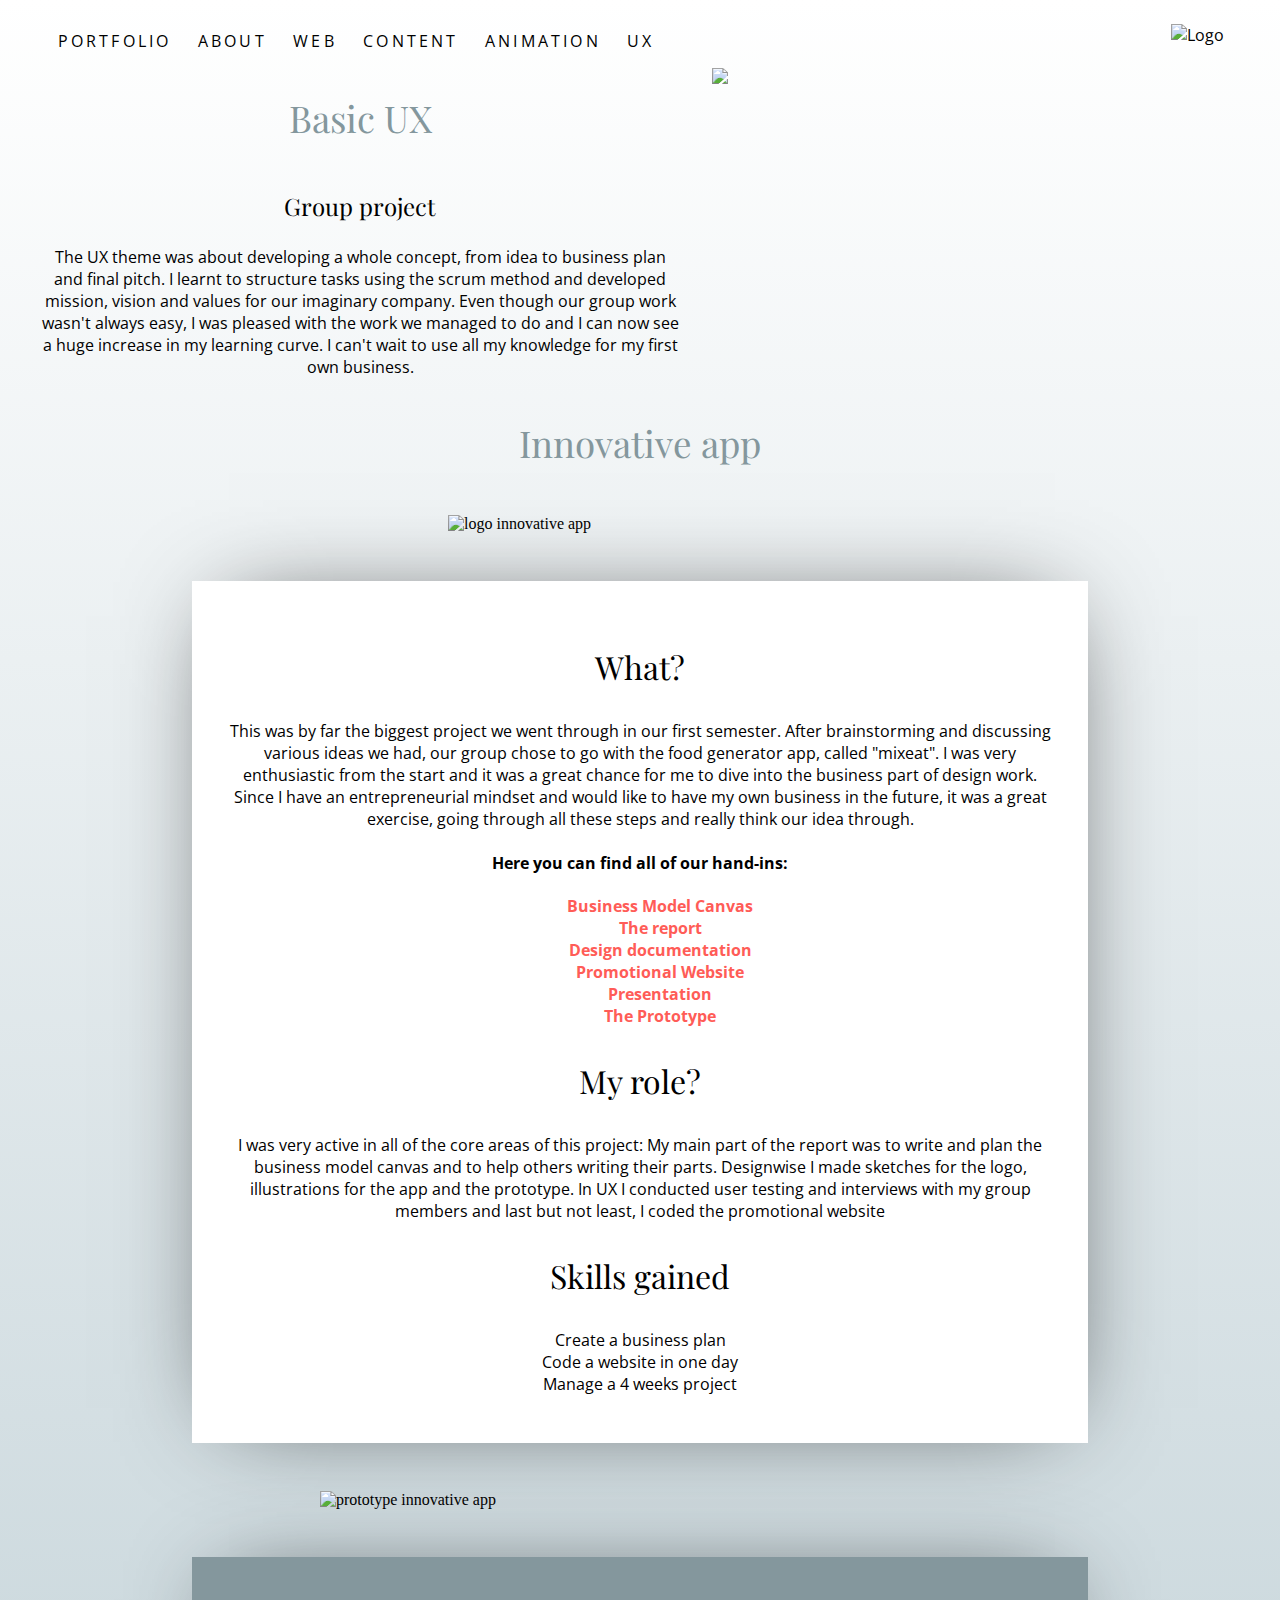
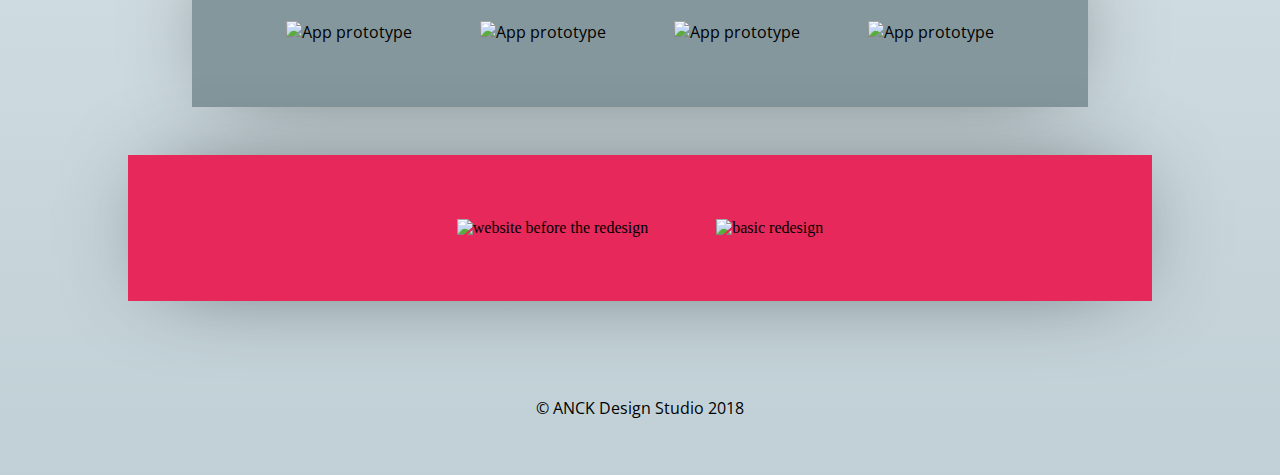
==== basicux.html @ 045bca90 "first commit" ====
<!DOCTYPE html>
<html lang="en">
<head>
  <meta charset="UTF-8">
  <meta name="viewport" content="width=device-width, initial-scale=1.0">
  <link rel="stylesheet" type="text/css" href="style.css">
  <link href="https://fonts.googleapis.com/css?family=Open+Sans:300" rel="stylesheet">
  <link href="https://fonts.googleapis.com/css?family=Playfair+Display" rel="stylesheet">
  <link rel="icon" type="image/png" href="images/Anck-logo.png">

  <title>ANCK Design
  </title>
</head>

<body class="basicuxpage">


  <!-- Here starts the nav bar -->
  <nav class="navbar">
    <!-- Here starts the burger nav bar -->
    <div class="burgercontainer">
      <div class="burger1"></div>
      <div class="burger2"></div>
      <div class="burger3"></div>
    </div>
      <!-- Here ends the burger nav bar -->
  <div class="logo"><a href="index.html"><img id="logo" src="images/Anck-logo.png" alt="Logo"></a></div>
  <div id="navmobile">
    <ul>
          <li><a class="navmobile" href="index.html">PORTFOLIO</a></li>
          <li><a class="navmobile" href="about.html">ABOUT</a></li>
          <li><a class="navmobile" href="basicweb.html">WEB</a></li>
          <li><a class="navmobile" href="basiccontent.html">CONTENT</a></li>
          <li><a class="navmobile" href="basicanimation.html">ANIMATION</a></li>
          <li><a class="navmobile" href="basicux.html">UX</a></li>
    </ul>
  </div>
        </nav>
<!-- Here ends the nav bar -->

<!--Here starts the main section -->
<main>
  <section class="sectionweb1">
    <h1 class="sectionheader1">Basic UX</h1>
    <h2>Group project</h2>
    <p>The UX theme was about developing a whole concept, from idea to business plan and final pitch. I learnt to structure tasks using the scrum method and developed mission, vision and values for our imaginary company. Even though our group work wasn't always easy, I was pleased with the work we managed to do and I can now see a huge increase in my learning curve. I can't wait to use all my knowledge for my first own business.</p>
    <img class="basicwebintro" src="images/basic-ux-intro.png">
    </section>

    <!--Here is the section about the group project digital innovative app-->
    <section>
      <h1 class="sectionheader1">Innovative app</h1>
      <img class="app" src="images/Final-logo.png" alt="logo innovative app">
      <div class="responsiveweb1">
        <h3>What?</h3>
        <p>This was by far the biggest project we went through in our first semester. After brainstorming and discussing various ideas we had, our group chose to go with the food generator app, called "mixeat". I was very enthusiastic from the start and it was a great chance for me to dive into the business part of design work. Since I have an entrepreneurial mindset and would like to have my own business in the future, it was a great exercise, going through all these steps and really think our idea through.</p>
         <h4>Here you can find all of our hand-ins:</h4>
          <ul>
           <li><a class="linkstoprojects" href="images/BusinessModelCanvas1.jpg" target="_blank">Business Model Canvas</a></li>
           <li><a class="linkstoprojects" href="images/Report-mixeat.pdf" target="_blank">The report</a></li>
           <li><a class="linkstoprojects" href="" target="_blank">Design documentation</a></li>
           <li><a class="linkstoprojects" href="http://anckdesign.com/01-web/app" target="_blank">Promotional Website</a></li>
           <li><a class="linkstoprojects" href="images/presentation-mixeat.pdf" target="_blank">Presentation</a></li>
           <li><a class="linkstoprojects" href="https://xd.adobe.com/view/d06db3ed-260b-46af-8ace-223a5864d336/?fullscreen" target="_blank">The Prototype</a></li>
          </ul>
        <h3>My role?</h3>
        <p>I was very active in all of the core areas of this project: My main part of the report was to write and plan the business model canvas and to help others writing their parts. Designwise I made sketches for the logo, illustrations for the app and the prototype. In UX I conducted user testing and interviews with my group members and last but not least, I coded the promotional website</p>
        <h3>Skills gained</h3>
        <p>Create a business plan<br>Code a website in one day<br>Manage a 4 weeks project</p>
      </div>
      <img class="desktop" src="images/prototype-mixeat.png" alt="prototype innovative app">

        <a href="https://xd.adobe.com/view/d06db3ed-260b-46af-8ace-223a5864d336/?fullscreen" target="_blank"><div class="basicux1">
          <img src="images/try-app-mobile1.png" alt="App prototype">
          <img src="images/try-app-mobile2.png" alt="App prototype">
          <img src="images/try-app-mobile3.png" alt="App prototype">
          <img src="images/try-app-mobile.png" alt="App prototype">
        </div></a>

      <div class="basicux2">
        <img src="images/website-mixeat.png" alt="website before the redesign">

        <img src="images/website-mixeat2.png" alt="basic redesign">
      </div>

    </section>

  <!--Here starts the footer-->

    <footer>
      <p class="footertext">&copy; ANCK Design Studio 2018</p>
    </footer>

  <!--Here ends the footer-->
  </main>
  <script src="script.js"></script>
  </body>

  </html>
---- style.css ----
*{
 box-sizing: border-box;
}

footer {
  display: flex;
  justify-content: center;
  padding: 2em;
  font-family: "Open Sans", sans-serif;
}
a{
  font-family: "Open Sans", sans-serif;
}
a:link {
  text-decoration: none;
  color: #000000;
}
a:visited {
  color: #000000;
}
a:hover{
  color: #C0D0D6;
  cursor: pointer;
}
nav{
  cursor: pointer;
}
.intro{
  font-family: "Playfair Display", serif;
  font-size: 2.5em;
  font-weight: normal;
  margin-left: 1em;
}
.introsentence{
  font-size: 1.5em;
  font-family: "Playfair Display", serif;
  margin-left: 2em;
}


ul{
  list-style: none;
}
li{
  padding-left: 0.6em;
  padding-right: 0.6em;
}
div#navmobile{
 font-family: "Open Sans", sans-serif;
 letter-spacing: 0.2em;
}
p{
  font-family: "Open Sans", sans-sans-serif;
}
h3 {
  font-family: "Playfair Display", serif;
  font-weight: 400;
  font-size: 2em;
}
h4{
  font-family: "Open Sans", sans-sans-serif;
}
a.linkstoprojects{
  color: #ff5c57;
  font-weight: bolder;
}
#logo{
  width: 3em;
  height: auto;
  margin-right: 3em;
  margin-top: 1em;
}
.logo{
  display: flex;
  justify-content: flex-end;
}
.scrolltext{
  writing-mode: vertical-rl;
  letter-spacing: 0.4em;
  font-family: "Open Sans", sans-serif;
}

.arrowscroll img{
  width: 1em;
  height: auto;
  margin-left: 1em;
  animation: arrow 2s ease-in-out infinite;
}

@keyframes arrow {
  100%{transform: translateY(3em);}
}

/*here starts the part with the survival kit/skills general styling*/
div.text a{
  font-weight: bold;
}
div.text a:hover{
  color: #ff5c57;
}
.portfolio{
  margin: auto;
  text-align: center;
  font-family: "Open Sans", sans-serif;
  letter-spacing: 0.2em;
  font-size: 2em;
  padding: 2em;
}
.boxa{
  background-color: #D7DBDB;
  width: 12em;
  height: 14em;
  margin: 0.5em;
  font-family: "Playfair Display", serif;
  text-align: center;
  font-size: 1.5em;
}
.boxa img{
    width: auto;
    height: 11em;
    display: block;
    margin-left: auto;
    margin-right: auto;
  }
.boxb{
  background-color: #F2F3F3;
  width: 13em;
  height: 15em;
  margin: 0.5em;
  font-family: "Playfair Display", serif;
  text-align: center;
  font-size: 1.5em;
}
.boxb img{
    width: 10em;
    height: auto;
    display: block;
    margin-left: auto;
    margin-right: auto;
    padding: 1em;
  }
.boxc{
  background-color: #FFA6A4;
  width: 16em;
  height: 13em;
  margin: 0.5em;
  font-family: "Playfair Display", serif;
  text-align: center;
  font-size: 1.5em;
}
.boxc img{
    width: 13em;;
    height: auto;
    display: block;
    margin-left: auto;
    margin-right: auto;
    margin-top: 2em;
  }
.boxd{
  background-color: #C0D0D6;
  width: 14em;
  height: 14em;
  margin: 0.5em;
  font-family: "Playfair Display", serif;
  text-align: center;
  font-size: 1.5em;
}
.boxd img{
    width: 5em;
    height: auto;
    display: block;
    margin-top:1em;
    margin-left: auto;
    margin-right: auto;
  }
/* here starts the general styling for the about page*/
.aboutpage{
  background: linear-gradient(#ffffff, #C0D0D6);
  background-repeat: no-repeat;
}

.sectionheader{
  color: #ff5c57;
  font-family: "Playfair Display", serif;
  font-size: 2.3em;
  font-weight: normal;
}
.sectionheader1{
  color: #84979D;
  font-family: "Playfair Display", serif;
  font-size: 2.3em;
  font-weight: normal;
}
#aboutphoto{
  width: 35vw;
  height: auto;
  filter:grayscale(1);
}
#aboutphoto:hover{
  filter: none;
}
.aboutdescription1{
  margin-left: 1em;
  margin-right: 1em;
  text-align: left;
}
.interests{
  text-align: center;
}
img.diamond1{
  width: 2em;
  height: auto;
  margin-left: 1em;
}
img.diamond2{
  width: 4em;
  height: auto;
  margin-left: 1em;
}
img.diamond3{
  width: 6em;
  height: auto;
  margin-left: 1em;
}
/*here starts the general styling for the basic web page*/
.basicwebpage{
  background: linear-gradient(#ffffff, #D7DBDB);
  background-repeat: no-repeat;
}
img.mobile{
  display: block;
  margin: auto;
  margin-top: 3em;
  margin-bottom: 3em;
}
img.desktop{
  width: 50vw;
  height: auto;
  display: block;
  margin: auto;
  margin-top: 3em;
  margin-bottom: 3em;
  box-shadow: 2px 0px 96px -35px rgba(0,0,0,0.76);

}
div.responsiveweb1{
  background-color: #ffffff;
  width: 70vw;
  display: block;
  margin: auto;
  text-align: center;
  padding: 2em;
  margin-bottom: 3em;
  box-shadow: 2px 0px 96px -35px rgba(0,0,0,0.76);
}
div.responsiveweb2{
  background-color: #84979D;
  width: 80vw;
  display: block;
  margin: auto;
  text-align: center;
  padding: 2em;
  margin-bottom: 3em;
  box-shadow: 2px 0px 96px -35px rgba(0,0,0,0.76);
}
.responsiveweb2 img{
  width: 30vw;
  height: auto;
  margin: 2em;
  box-shadow: 2px 0px 96px -35px rgba(0,0,0,0.76);

}
#monster-responsiveweb{
  background-color: #E4E6E7;
  width: 80vw;
  display: block;
  margin: auto;
  text-align: center;
  padding: 2em;
  margin-bottom: 3em;
  box-shadow: 2px 0px 96px -35px rgba(0,0,0,0.76);
}
/*here starts the styling for the basic content page*/
.basiccontentpage{
  background: linear-gradient(#ffffff, #EEF3F4);
  background-repeat: no-repeat;
}
/*here starts the general styling for the basic animation page*/
.basicanimationpage{
  background: linear-gradient(#ffffff, #84979D);
  background-repeat: no-repeat;
}

#basicanimationintro{
  width: 400px;
  height:400px;
  background-image: url(basic-animation-intro.png);
  animation: lion 2s steps(2) infinite;
}
@keyframes lion{
  to{
    background-position: -800px 0px;
  }
}
#monster{
  box-shadow: none;
  width: 12em;
  height: auto;
}
div.responsiveweb3{
  width: 70vw;
  height: auto;
  display: block;
  margin: auto;
}
.responsiveweb3 img{
  width: 40vw;
  height: auto;
  display: block;
  margin: auto;
}
/* here starts the general styling for the basic ux page*/
.basicuxpage{
  background: linear-gradient(#ffffff, #C0D0D6);
  background-repeat: no-repeat;
}
img.app{
  width: 30vw;
  height: auto;
  margin: auto;
  display: block;
  margin-top: 3em;
  margin-bottom: 3em;
}
.basicux1{
  background-color: #84979D;
  width: 70vw;
  display: block;
  margin: auto;
  text-align: center;
  padding: 2em;
  margin-bottom: 3em;
  box-shadow: 2px 0px 96px -35px rgba(0,0,0,0.76);
}
.basicux1 img{
  width: 10vw;
  height: auto;
  margin: 2em;
}
.basicux2{
  background-color: #e6285a;
  width: 80vw;
  display: block;
  margin: auto;
  text-align: center;
  padding: 2em;
  margin-bottom: 3em;
  box-shadow: 2px 0px 96px -35px rgba(0,0,0,0.76);
}
.basicux2 img{
  width: 30vw;
  height: auto;
  margin: 2em;
  box-shadow: 2px 0px 96px -35px rgba(0,0,0,0.76);

}
/*here starts the styling for MOBILE screens*/
@media (max-width: 750px){

#logo{
  margin: auto;
  display: block;
  }

/*here is the styling for the burger menu*/
.burgercontainer{
  display: inline-block;
  cursor: pointer;
}
div.burger1{
  width: 1.7em;
  height:0.1em;
  background-color: #FF5C57;
  margin: 0.5em 0;
}
div.burger2{
  width: 1.6em;
  height:0.1em;
  background-color: #FF5C57;
  margin: 0.5em 0 0.5em 0.2em;
}
div.burger3{
  width: 2em;
  height:0.1em;
  background-color: #FF5C57;
  margin: 0.5em 0;
}
.change div.burger1 {
    -webkit-transform: rotate(-45deg) translate(-9px, 6px);
    transform: rotate(-45deg) translate(-9px, 6px);
}
.change div.burger2 {
  opacity: 0;
}
.change div.burger3 {
  -webkit-transform: rotate(45deg) translate(-8px, -8px);
    transform: rotate(45deg) translate(-8px, -8px);
}
div#navmobile{
 text-align: center;
 display: none;
 background-color: #FF5C57;
 width: 100vw;
 padding-top: 1em;
 padding-bottom: 1em;
}
a.navmobile:hover{
 color: #ffffff;
}
div.buttons{
  text-align: center;
}
/*here ends the styling for the burger menu*/
/*here is the styling for the index page as mobile and tablet version*/
.redbox{
  min-width: 100vw;
  min-height: 40vh;
  background-color: #FF5C57;
  font-family: "Playfair Display", serif;
}
.bluebox{
  width: 100vw;
  height: 15vh;
  background-color: #C0D0D6;
}
.scrolltext{
  margin-left: 2em;
  margin-top: 1em;
  letter-spacing: 0.2em;
}

.arrowscroll img{
  margin-left: 2em;
}
#junglesprite{
  background-image: url(jungle-intro-sprite-mobile.png);
  width: 331px;
  height: 300px;
  animation: jungle 2.5s steps(10) infinite;
  margin: auto;
  display: block;
}
@keyframes jungle {
  to {background-position: -3310px 0px;}
}
div#jungleposition{
  margin: auto;
  display: block;
  margin-top: -2em;
}
.intro{
  font-family: "Playfair Display", serif;
  font-size: 2em;
  font-weight: normal;
  margin-left: 1em;
}
.introsentence{
  font-size: 1em;
  font-family: "Playfair Display", serif;
  margin-left: 1em;
}
.boxa{
  display: block;
  margin: auto;
  margin-bottom: 1em;
}
.boxb{
  display: block;
  margin: auto;
  margin-bottom: 1em;
}
.boxc{
  display: block;
  margin: auto;
  margin-bottom: 1em;
}
.boxd{
  display: block;
  margin: auto;
}
img.image{
  margin-top: 1em;
}
h1.sectionheader{
 text-align: center;
}
h1.sectionheader1{
 text-align: center;
}
h2{
  text-align: center;
}
p{
  text-align: center;
  margin-left: 1em;
  margin-right: 1em;
}
/* here ends the styling of the index page*/
img#aboutphoto{
  margin: auto;
  display: block;
  width: 70vw;
  height: auto;
}
img.mobile{
  width: 80vw;
  height: auto;
  margin: auto;
  display: block;
}
.aboutdescription{
  text-align: left;
}
/* some styling of the images on the project sites for smaller screens*/
img.desktop{
  width: 80vw;
  height: auto;
}

div.responsiveweb2{
  width: 90vw;
  height: auto:
}
div.responsiveweb2 img{
  width: 60vw;
  height: auto;
}
div.basicux1 img{
  width: 20vw;
  height: auto;
}
div.basicux2 img{
  width: 60vw;
  height: auto;
}
img.basicwebintro{
  margin: auto;
  display: block;
  width: 70vw;
  height: auto;
}
img.lionintro{
  width: 80vw;
  height: auto;
  margin: auto;
  display: block;
}

}
/*here starts the styling for medium and large sized screens*/
@media (min-width: 750px){

nav li{
  display: inline-block;
}
div#navmobile{
  margin-top: -2em;
}
div.redboxflex{
  display: flex;
}
.redbox{
  width: 70vw;
  height: 100vh;
  background-color: #FF5C57;
  margin-left: 2.5em;
}
.bluebox{
  width: 20vw;
  height: 100vh;;
  background-color: #C0D0D6;
}

#junglesprite{
  background-image: url(jungle-intro-sprite3.png);
  width: 838.5px;
  height: 760px;
  animation: jungle 2.5s steps(10) infinite;
}
@keyframes jungle {
  to {background-position: -8385px 0px;}
}
#jungleposition{
  margin: auto;
  display: block;
  margin-top: -2em;
}
section.scroll{
  display: flex;
  justify-content: flex-end;
}

.intro-wrapper{
  display: flex;
  flex-direction: column;
  justify-content: center;
}
.intro{
  font-size: 2em;
  font-weight: normal;
  margin: auto;
  display: block;
  margin-bottom: 1em;
  margin-top: 1em;
}
.introsentence{

}

.portfoliogrid{
  display: grid;
  grid-template-columns: 2fr 2fr;
  grid-template-rows: 2fr 2fr;
  grid-gap: 0.5em;
  grid-template-areas:
  "boxa boxb"
  "boxc boxd";
}
.boxa{
  background-color: #FFA6A4;
  grid-area: boxa;
  filter:grayscale(1);
  width: 12em;
  height: 14em;
  justify-self: end;
  transition: width 2s, height 2s;
}
.boxa:hover{
  width: 13em;
  height: 15em;
  filter: none;
}
.boxb{
  background-color: #F2F3F3;
  grid-area: boxb;
  filter:grayscale(1);
  width: 13em;
  height: 15em;
  transition: width 2s, height 2s;
}
.boxb:hover{
  width: 14em;
  height: 16em;
  filter: none;
}
.boxc{
  background-color: #D7DBDB;
  grid-area: boxc;
  filter:grayscale(1);
  width: 16em;
  height: 13em;
  justify-self: end;
  transition: width 2s, height 2s;
}
.boxc:hover{
  width: 17em;
  height: 12em;
  filter: none;
}
.boxd{
  background-color: #C0D0D6;
  grid-area: boxd;
  filter:grayscale(1);
  width: 14em;
  height: 14em;
  transition: width 2s, height 2s;
}
.boxd:hover{
  width: 12em;
  height: 14em;
  filter: none;
}
/* here starts styling for the about page*/
#aboutp{
  grid-area: left2;
}
p.aboutdescription{
  grid-area: left3;
  align-self: flex-start;
}
#aboutphoto{
  grid-row: 2 / span 2;
}
/* here starts the styling for the basic web page*/
.sectionweb1{
  display: grid;
  grid-template-columns: 2fr 2fr;
  grid-template-rows: 1fr 0.5fr 1.5fr;
  grid-template-areas:
  "left right"
  "left2 right2"
  "left3 right3";
}
img.basicwebintro{
  grid-row: 1 / 4;
  width: 30vw;
  height: auto;
}
h1.sectionheader{
  grid-area: left;
  text-align: center;
}
h1.sectionheader1{
  grid-area: left;
  text-align: center;
}
h2{
  grid-area: left2;
  text-align: center;
  font-family: "Playfair Display", serif;
  font-weight: lighter;
  margin: 1em;
}
.sectionweb1 p{
  grid-area: left3;
  text-align: center;
  font-family: "Open Sans", sans-serif;
  align-self: flex-start;
  width: 50vw;
  margin: 0 2em 0 2em;
}

div.buttons{
  display: flex;
  flex-direction: row;
  flex-wrap: wrap;

}
div.firstbutton{
  width: 12em;
  height: 4em;
  border: 2px solid #ff5c57;
  text-align: center;
  font-family: "Open Sans", sans-serif;
  padding: 1em 1em 1em 1em;
  margin: 1em;
  margin-left: 3em;
}
div.firstbutton:hover{
  background-color: #ff5c57;
  color: #ffffff;
}
div.thirdbutton{
  width: 12em;
  height: 5em;
  border: 2px solid #ff5c57;
  text-align: center;
  font-family: "Open Sans", sans-serif;
  padding: 1em 1em 1em 1em;
  margin: 1em;
  margin-left: 1em;
}
div.thirdbutton:hover{
  background-color: #ff5c57;
  color: #ffffff;
}

div.secondbutton{
  width: 12em;
  height: 4em;
  border: 2px solid #ff5c57;
  text-align: center;
  font-family: "Open Sans", sans-serif;
  padding: 1em 1em 1em 1em;
  margin: 1em;
}
div.secondbutton:hover{
  background-color: #ff5c57;
  color: #ffffff;
}
img.lionintro{
  width: 35vw;
  height: auto;
  grid-row: 1 / 4;
}
}
/*here starts the styling for desktop and large sized screens*/
@media (min-width: 700px){

}
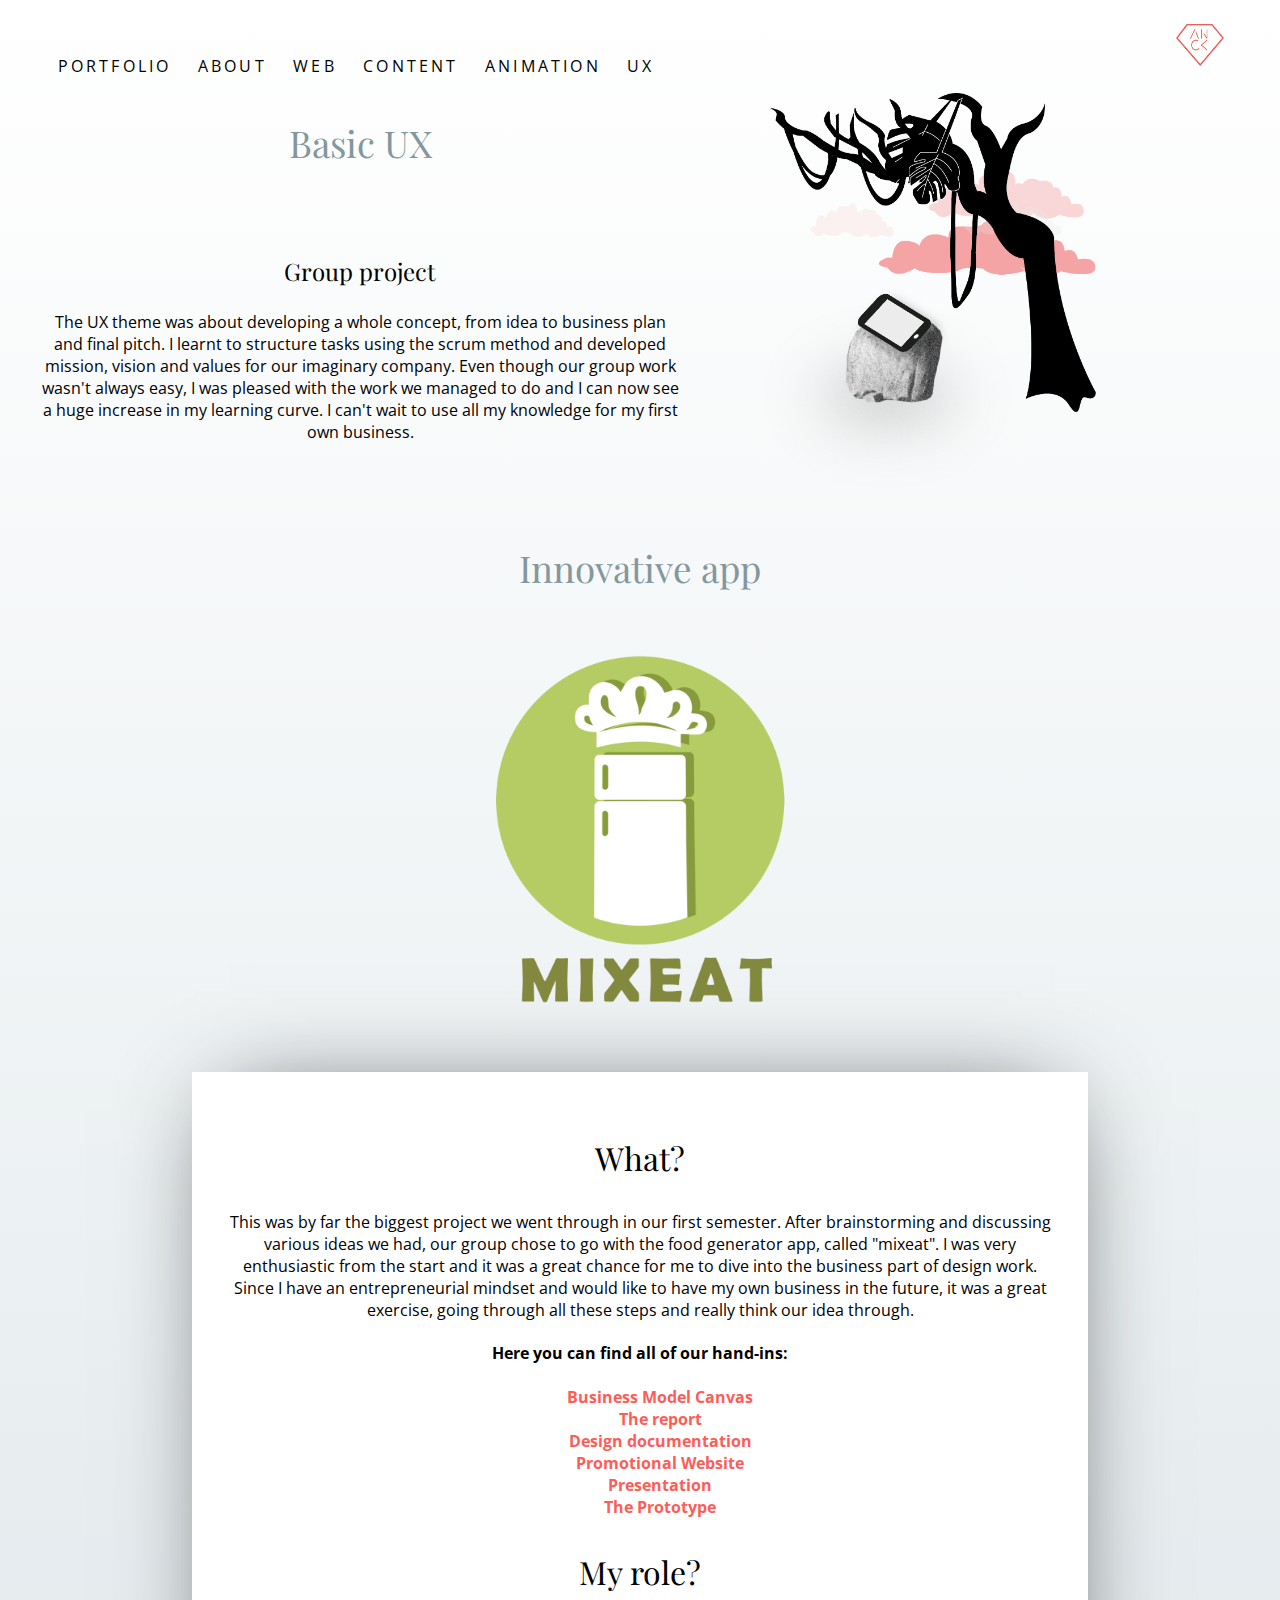
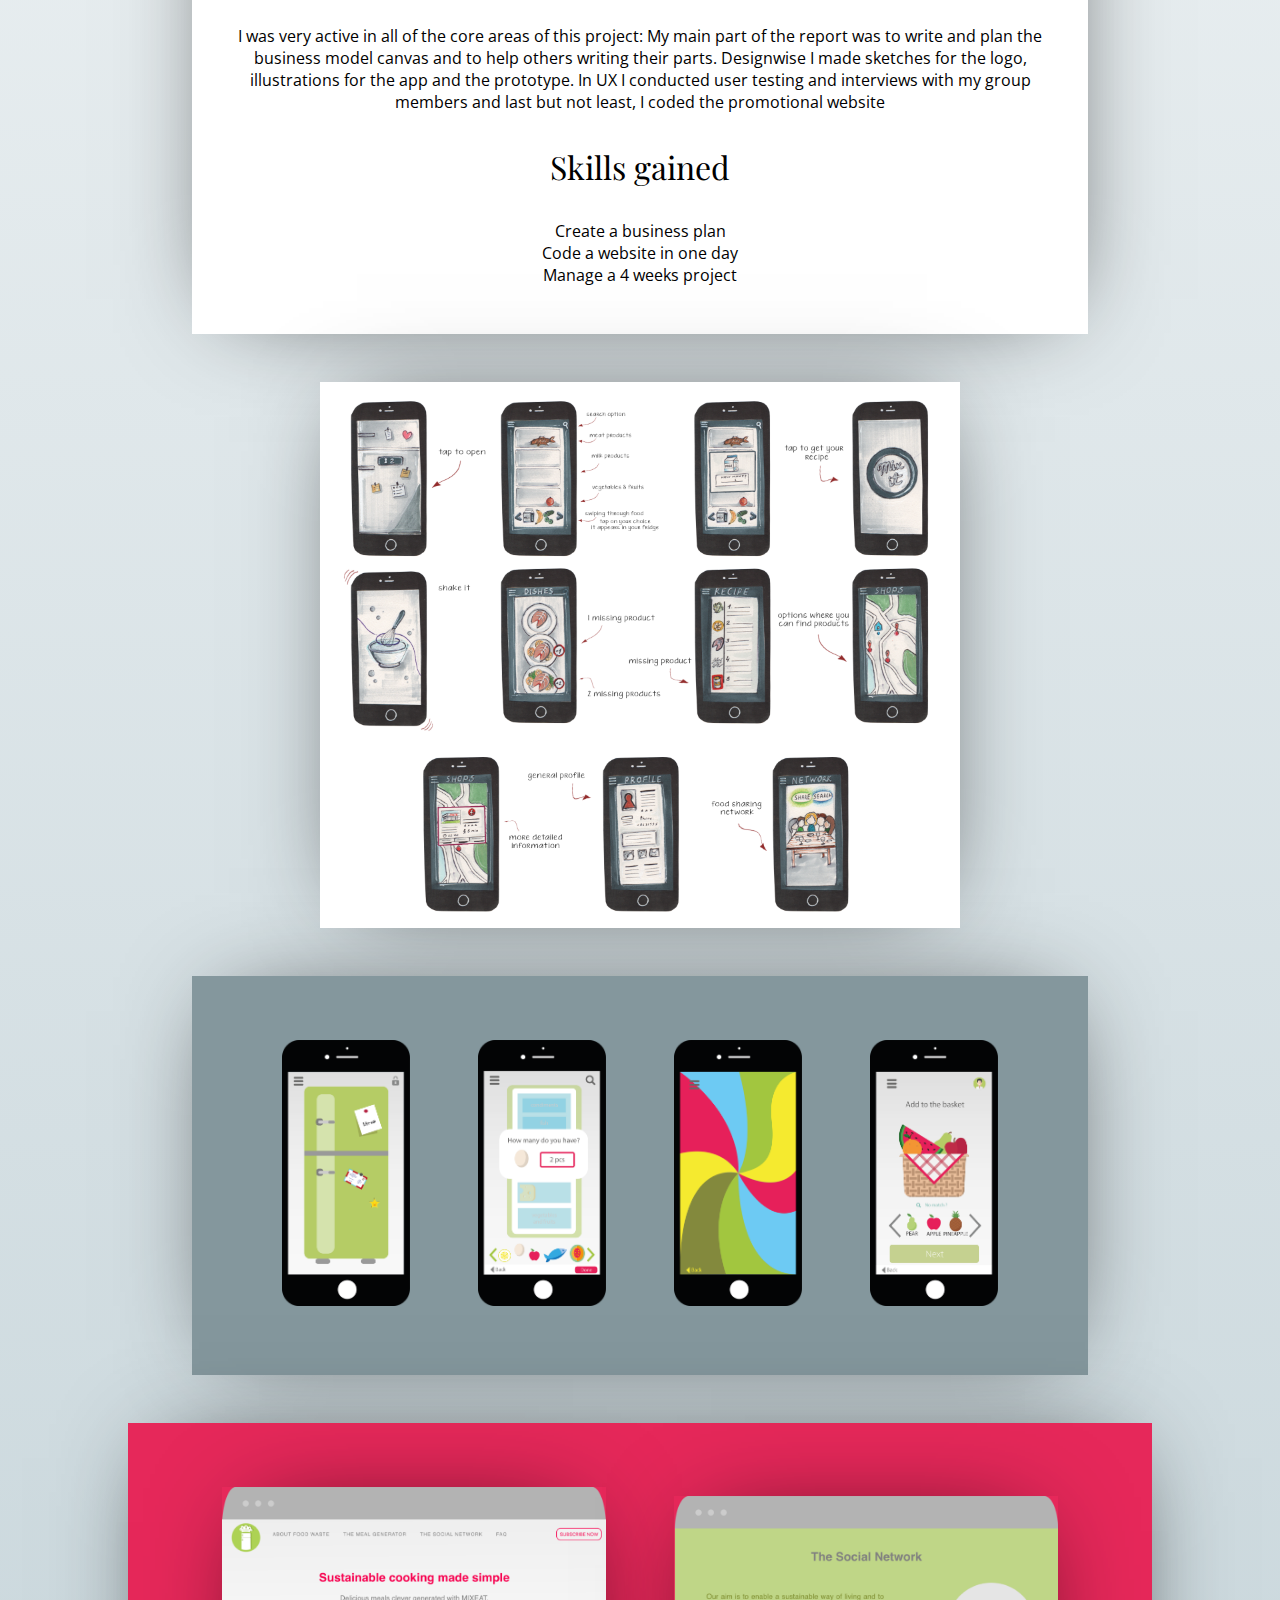
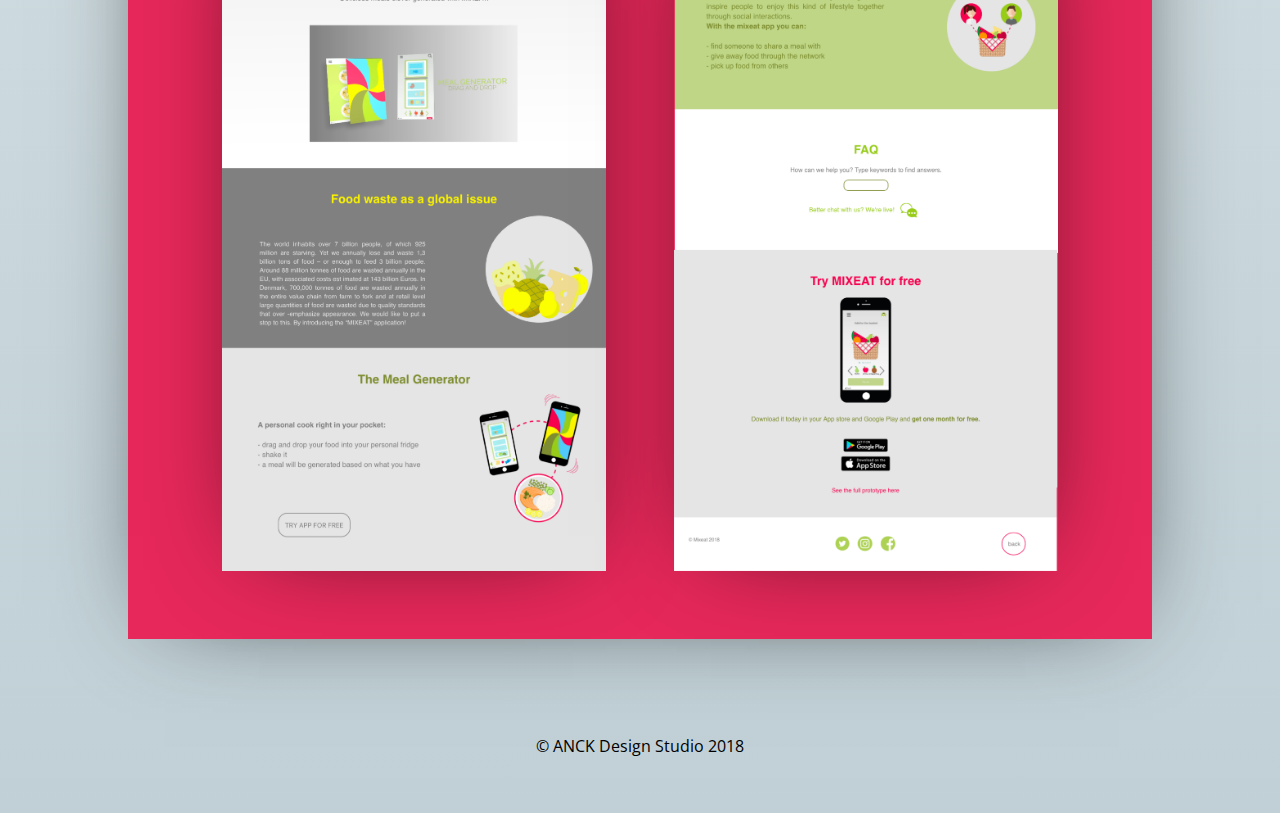
==== commit fff0d2fa: "second commit" ====
--- a/basicux.html
+++ b/basicux.html
@@ -58,7 +58,7 @@
           <ul>
            <li><a class="linkstoprojects" href="images/BusinessModelCanvas1.jpg" target="_blank">Business Model Canvas</a></li>
            <li><a class="linkstoprojects" href="images/Report-mixeat.pdf" target="_blank">The report</a></li>
-           <li><a class="linkstoprojects" href="" target="_blank">Design documentation</a></li>
+           <li><a class="linkstoprojects" href="images/design-documentation_final.pdf" target="_blank">Design documentation</a></li>
            <li><a class="linkstoprojects" href="http://anckdesign.com/01-web/app" target="_blank">Promotional Website</a></li>
            <li><a class="linkstoprojects" href="images/presentation-mixeat.pdf" target="_blank">Presentation</a></li>
            <li><a class="linkstoprojects" href="https://xd.adobe.com/view/d06db3ed-260b-46af-8ace-223a5864d336/?fullscreen" target="_blank">The Prototype</a></li>
--- a/style.css
+++ b/style.css
@@ -483,6 +483,8 @@
   display: block;
   margin: auto;
   margin-bottom: 1em;
+  width: 14em;
+  height: auto;
 }
 .boxd{
   display: block;
@@ -519,6 +521,9 @@
   display: block;
 }
 .aboutdescription{
+  text-align: left;
+}
+.aboutdescription1{
   text-align: left;
 }
 /* some styling of the images on the project sites for smaller screens*/
@@ -784,7 +789,3 @@
   grid-row: 1 / 4;
 }
 }
-/*here starts the styling for desktop and large sized screens*/
-@media (min-width: 700px){
-
-}
